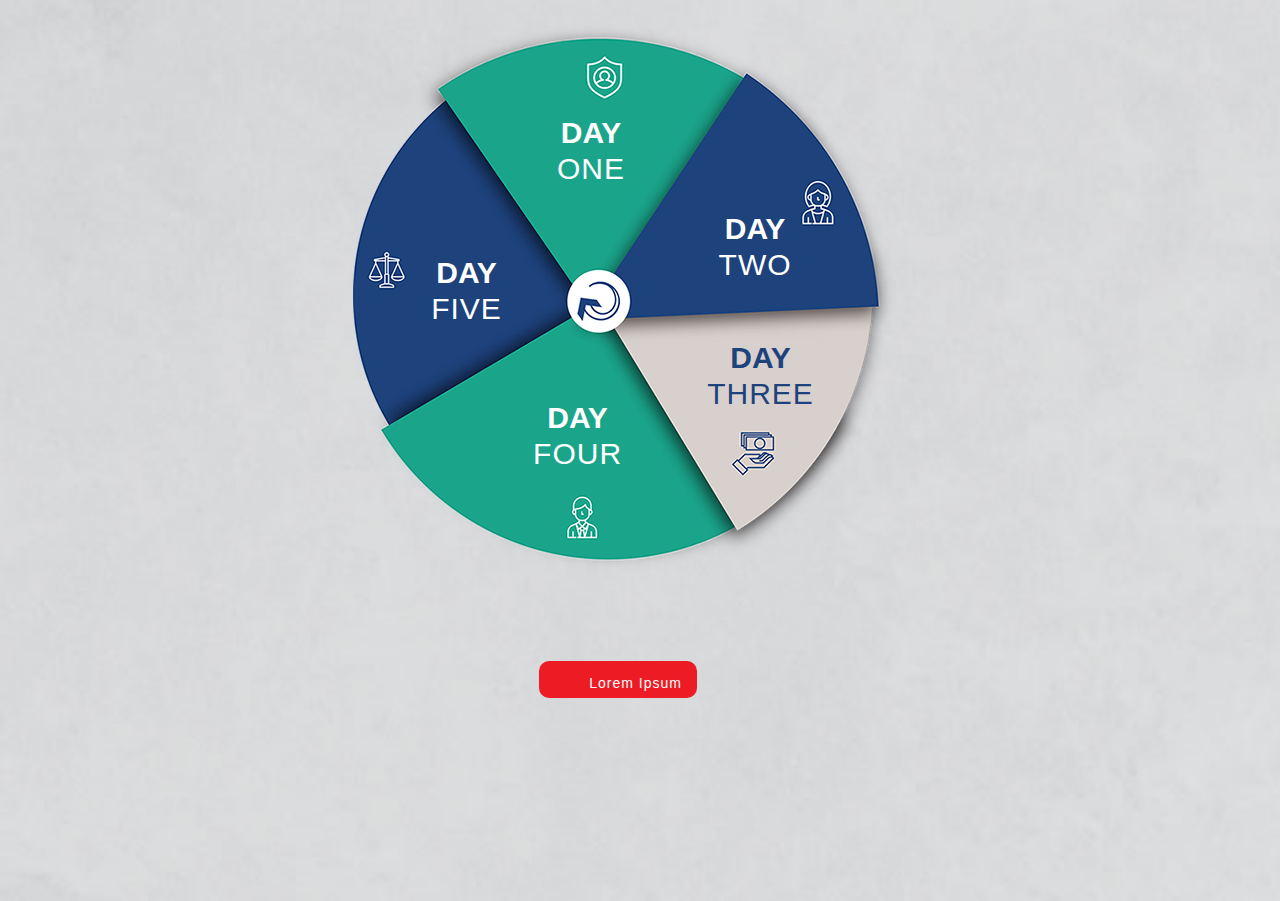
==== agsa-smaller.html @ 61fb415c "Add files via upload" ====
<!DOCTYPE html>
<html class="nojs html css_verticalspacer" lang="en-US">
 <head>

  <meta http-equiv="Content-type" content="text/html;charset=UTF-8"/>
  <meta name="generator" content="2018.1.1.386"/>
  <meta name="viewport" content="width=device-width, initial-scale=1.0"/>
  
  <script type="text/javascript">
   // Update the 'nojs'/'js' class on the html node
document.documentElement.className = document.documentElement.className.replace(/\bnojs\b/g, 'js');

// Check that all required assets are uploaded and up-to-date
if(typeof Muse == "undefined") window.Muse = {}; window.Muse.assets = {"required":["museutils.js", "museconfig.js", "jquery.musepolyfill.bgsize.js", "jquery.watch.js", "require.js", "agsa-smaller.css"], "outOfDate":[]};
</script>
  
  <title>AGSA smaller</title>
  <!-- CSS -->
  <link rel="stylesheet" type="text/css" href="css/site_global.css?crc=444006867"/>
  <link rel="stylesheet" type="text/css" href="css/agsa-smaller.css?crc=218949204" id="pagesheet"/>
   </head>
 <body class="museBGSize">

  <div class="clearfix borderbox" id="page"><!-- column -->
   <div class="clearfix colelem" id="u845"><!-- column -->
    <div class="clearfix colelem" id="pu848"><!-- group -->
     <div class="clip_frame grpelem" id="u848" data-sizePolicy="fixed" data-pintopage="page_fluidx"><!-- image -->
      <img class="block" id="u848_img" src="images/wheel548x554.png?crc=489496721" alt="" width="548" height="554"/>
     </div>
     <a class="nonblock nontext Button transition rounded-corners clearfix grpelem" id="buttonu850" href="https://motusfinancialservices.eu.crossknowledge.com/sso/session/291/Enroll/yes/" target="_blank" data-sizePolicy="fixed" data-pintopage="page_fluidx"><!-- container box --><div class="clearfix grpelem" id="u851-6" data-sizePolicy="fixed" data-pintopage="page_fixedLeft"><!-- content --><p id="u851-2">day</p><p id="u851-4">one</p></div></a>
     <a class="nonblock nontext Button transition rounded-corners clearfix grpelem" id="buttonu846" href="https://motusfinancialservices.eu.crossknowledge.com/sso/session/291/Enroll/yes/" target="_blank" data-sizePolicy="fixed" data-pintopage="page_fluidx"><!-- container box --><div class="clearfix grpelem" id="u847-6" data-sizePolicy="fixed" data-pintopage="page_fixedLeft"><!-- content --><p id="u847-2">day</p><p id="u847-4">two</p></div></a>
     <a class="nonblock nontext Button transition rounded-corners clearfix grpelem" id="buttonu856" href="https://motusfinancialservices.eu.crossknowledge.com/sso/session/291/Enroll/yes/" target="_blank" data-sizePolicy="fixed" data-pintopage="page_fluidx"><!-- container box --><div class="clearfix grpelem" id="u857-6" data-sizePolicy="fixed" data-pintopage="page_fixedLeft"><!-- content --><p id="u857-2">day</p><p id="u857-4">three</p></div></a>
     <a class="nonblock nontext Button transition rounded-corners clearfix grpelem" id="buttonu852" href="https://motusfinancialservices.eu.crossknowledge.com/sso/session/291/Enroll/yes/" target="_blank" data-sizePolicy="fixed" data-pintopage="page_fluidx"><!-- container box --><div class="clearfix grpelem" id="u853-6" data-sizePolicy="fixed" data-pintopage="page_fixedLeft"><!-- content --><p id="u853-2">day</p><p id="u853-4">five</p></div></a>
     <a class="nonblock nontext Button transition rounded-corners clearfix grpelem" id="buttonu854" href="https://motusfinancialservices.eu.crossknowledge.com/sso/session/291/Enroll/yes/" target="_blank" data-sizePolicy="fixed" data-pintopage="page_fluidx"><!-- container box --><div class="clearfix grpelem" id="u855-6" data-sizePolicy="fixed" data-pintopage="page_fixedLeft"><!-- content --><p id="u855-2">day</p><p id="u855-4">Four</p></div></a>
    </div>
    <div class="Button rounded-corners clearfix colelem" id="buttonu858" data-sizePolicy="fixed" data-pintopage="page_fluidx"><!-- container box -->
     <div class="clearfix grpelem" id="u859-4" data-sizePolicy="fixed" data-pintopage="page_fixedLeft"><!-- content -->
      <p>Lorem Ipsum</p>
     </div>
    </div>
   </div>
   <div class="verticalspacer" data-offset-top="698" data-content-above-spacer="698" data-content-below-spacer="150" data-sizePolicy="fixed" data-pintopage="page_fixedLeft"></div>
  </div>
  <!-- Other scripts -->
  <script type="text/javascript">
   // Decide whether to suppress missing file error or not based on preference setting
var suppressMissingFileError = false
</script>
  <script type="text/javascript">
   window.Muse.assets.check=function(c){if(!window.Muse.assets.checked){window.Muse.assets.checked=!0;var b={},d=function(a,b){if(window.getComputedStyle){var c=window.getComputedStyle(a,null);return c&&c.getPropertyValue(b)||c&&c[b]||""}if(document.documentElement.currentStyle)return(c=a.currentStyle)&&c[b]||a.style&&a.style[b]||"";return""},a=function(a){if(a.match(/^rgb/))return a=a.replace(/\s+/g,"").match(/([\d\,]+)/gi)[0].split(","),(parseInt(a[0])<<16)+(parseInt(a[1])<<8)+parseInt(a[2]);if(a.match(/^\#/))return parseInt(a.substr(1),
16);return 0},f=function(f){for(var g=document.getElementsByTagName("link"),j=0;j<g.length;j++)if("text/css"==g[j].type){var l=(g[j].href||"").match(/\/?css\/([\w\-]+\.css)\?crc=(\d+)/);if(!l||!l[1]||!l[2])break;b[l[1]]=l[2]}g=document.createElement("div");g.className="version";g.style.cssText="display:none; width:1px; height:1px;";document.getElementsByTagName("body")[0].appendChild(g);for(j=0;j<Muse.assets.required.length;){var l=Muse.assets.required[j],k=l.match(/([\w\-\.]+)\.(\w+)$/),i=k&&k[1]?
k[1]:null,k=k&&k[2]?k[2]:null;switch(k.toLowerCase()){case "css":i=i.replace(/\W/gi,"_").replace(/^([^a-z])/gi,"_$1");g.className+=" "+i;i=a(d(g,"color"));k=a(d(g,"backgroundColor"));i!=0||k!=0?(Muse.assets.required.splice(j,1),"undefined"!=typeof b[l]&&(i!=b[l]>>>24||k!=(b[l]&16777215))&&Muse.assets.outOfDate.push(l)):j++;g.className="version";break;case "js":j++;break;default:throw Error("Unsupported file type: "+k);}}c?c().jquery!="1.8.3"&&Muse.assets.outOfDate.push("jquery-1.8.3.min.js"):Muse.assets.required.push("jquery-1.8.3.min.js");
g.parentNode.removeChild(g);if(Muse.assets.outOfDate.length||Muse.assets.required.length)g="Some files on the server may be missing or incorrect. Clear browser cache and try again. If the problem persists please contact website author.",f&&Muse.assets.outOfDate.length&&(g+="\nOut of date: "+Muse.assets.outOfDate.join(",")),f&&Muse.assets.required.length&&(g+="\nMissing: "+Muse.assets.required.join(",")),suppressMissingFileError?(g+="\nUse SuppressMissingFileError key in AppPrefs.xml to show missing file error pop up.",console.log(g)):alert(g)};location&&location.search&&location.search.match&&location.search.match(/muse_debug/gi)?
setTimeout(function(){f(!0)},5E3):f()}};
var muse_init=function(){require.config({baseUrl:""});require(["jquery","museutils","whatinput","jquery.musepolyfill.bgsize","jquery.watch"],function(c){var $ = c;$(document).ready(function(){try{
window.Muse.assets.check($);/* body */
Muse.Utils.transformMarkupToFixBrowserProblemsPreInit();/* body */
Muse.Utils.prepHyperlinks(true);/* body */
Muse.Utils.makeButtonsVisibleAfterSettingMinWidth();/* body */
Muse.Utils.fullPage('#page');/* 100% height page */
Muse.Utils.showWidgetsWhenReady();/* body */
Muse.Utils.transformMarkupToFixBrowserProblems();/* body */
}catch(b){if(b&&"function"==typeof b.notify?b.notify():Muse.Assert.fail("Error calling selector function: "+b),false)throw b;}})})};

</script>
  <!-- RequireJS script -->
  <script src="scripts/require.js?crc=4177726516" type="text/javascript" async data-main="scripts/museconfig.js?crc=3936894949" onload="if (requirejs) requirejs.onError = function(requireType, requireModule) { if (requireType && requireType.toString && requireType.toString().indexOf && 0 <= requireType.toString().indexOf('#scripterror')) window.Muse.assets.check(); }" onerror="window.Muse.assets.check();"></script>
   </body>
</html>
---- css/site_global.css ----
html{min-height:100%;min-width:100%;-ms-text-size-adjust:none;}body,div,dl,dt,dd,ul,ol,li,nav,h1,h2,h3,h4,h5,h6,pre,code,form,fieldset,legend,input,button,textarea,p,blockquote,th,td,a{margin:0px;padding:0px;border-width:0px;border-style:solid;border-color:transparent;-webkit-transform-origin:left top;-ms-transform-origin:left top;-o-transform-origin:left top;transform-origin:left top;background-repeat:no-repeat;}button.submit-btn{-moz-box-sizing:content-box;-webkit-box-sizing:content-box;box-sizing:content-box;}.transition{-webkit-transition-property:background-image,background-position,background-color,border-color,border-radius,color,font-size,font-style,font-weight,letter-spacing,line-height,text-align,box-shadow,text-shadow,opacity;transition-property:background-image,background-position,background-color,border-color,border-radius,color,font-size,font-style,font-weight,letter-spacing,line-height,text-align,box-shadow,text-shadow,opacity;}.transition *{-webkit-transition:inherit;transition:inherit;}table{border-collapse:collapse;border-spacing:0px;}fieldset,img{border:0px;border-style:solid;-webkit-transform-origin:left top;-ms-transform-origin:left top;-o-transform-origin:left top;transform-origin:left top;}address,caption,cite,code,dfn,em,strong,th,var,optgroup{font-style:inherit;font-weight:inherit;}del,ins{text-decoration:none;}li{list-style:none;}caption,th{text-align:left;}h1,h2,h3,h4,h5,h6{font-size:100%;font-weight:inherit;}input,button,textarea,select,optgroup,option{font-family:inherit;font-size:inherit;font-style:inherit;font-weight:inherit;}.form-grp input,.form-grp textarea{-webkit-appearance:none;-webkit-border-radius:0;}body{font-family:Arial, Helvetica Neue, Helvetica, sans-serif;text-align:left;font-size:14px;line-height:17px;word-wrap:break-word;text-rendering:optimizeLegibility;-moz-font-feature-settings:'liga';-ms-font-feature-settings:'liga';-webkit-font-feature-settings:'liga';font-feature-settings:'liga';}a:link{color:#0000FF;text-decoration:underline;}a:visited{color:#800080;text-decoration:underline;}a:hover{color:#0000FF;text-decoration:underline;}a:active{color:#EE0000;text-decoration:underline;}a.nontext{color:black;text-decoration:none;font-style:normal;font-weight:normal;}.normal_text{color:#000000;direction:ltr;font-family:Arial, Helvetica Neue, Helvetica, sans-serif;font-size:14px;font-style:normal;font-weight:normal;letter-spacing:0px;line-height:17px;text-align:left;text-decoration:none;text-indent:0px;text-transform:none;vertical-align:0px;padding:0px;}.list0 li:before{position:absolute;right:100%;letter-spacing:0px;text-decoration:none;font-weight:normal;font-style:normal;}.rtl-list li:before{right:auto;left:100%;}.nls-None > li:before,.nls-None .list3 > li:before,.nls-None .list6 > li:before{margin-right:6px;content:'•';}.nls-None .list1 > li:before,.nls-None .list4 > li:before,.nls-None .list7 > li:before{margin-right:6px;content:'○';}.nls-None,.nls-None .list1,.nls-None .list2,.nls-None .list3,.nls-None .list4,.nls-None .list5,.nls-None .list6,.nls-None .list7,.nls-None .list8{padding-left:34px;}.nls-None.rtl-list,.nls-None .list1.rtl-list,.nls-None .list2.rtl-list,.nls-None .list3.rtl-list,.nls-None .list4.rtl-list,.nls-None .list5.rtl-list,.nls-None .list6.rtl-list,.nls-None .list7.rtl-list,.nls-None .list8.rtl-list{padding-left:0px;padding-right:34px;}.nls-None .list2 > li:before,.nls-None .list5 > li:before,.nls-None .list8 > li:before{margin-right:6px;content:'-';}.nls-None.rtl-list > li:before,.nls-None .list1.rtl-list > li:before,.nls-None .list2.rtl-list > li:before,.nls-None .list3.rtl-list > li:before,.nls-None .list4.rtl-list > li:before,.nls-None .list5.rtl-list > li:before,.nls-None .list6.rtl-list > li:before,.nls-None .list7.rtl-list > li:before,.nls-None .list8.rtl-list > li:before{margin-right:0px;margin-left:6px;}.TabbedPanelsTab{white-space:nowrap;}.MenuBar .MenuBarView,.MenuBar .SubMenuView{display:block;list-style:none;}.MenuBar .SubMenu{display:none;position:absolute;}.NoWrap{white-space:nowrap;word-wrap:normal;}.rootelem{margin-left:auto;margin-right:auto;}.colelem{display:inline;float:left;clear:both;}.clearfix:after{content:"\0020";visibility:hidden;display:block;height:0px;clear:both;}*:first-child+html .clearfix{zoom:1;}.clip_frame{overflow:hidden;}.popup_anchor{position:relative;width:0px;height:0px;}.allow_click_through *{pointer-events:auto;}.popup_element{z-index:100000;}.svg{display:block;vertical-align:top;}span.wrap{content:'';clear:left;display:block;}span.actAsInlineDiv{display:inline-block;}.position_content,.excludeFromNormalFlow{float:left;}.preload_images{position:absolute;overflow:hidden;left:-9999px;top:-9999px;height:1px;width:1px;}.preload{height:1px;width:1px;}.animateStates{-webkit-transition:0.3s ease-in-out;-moz-transition:0.3s ease-in-out;-o-transition:0.3s ease-in-out;transition:0.3s ease-in-out;}[data-whatinput="mouse"] *:focus,[data-whatinput="touch"] *:focus,input:focus,textarea:focus{outline:none;}textarea{resize:none;overflow:auto;}.allow_click_through,.fld-prompt{pointer-events:none;}.wrapped-input{position:absolute;top:0px;left:0px;background:transparent;border:none;}.submit-btn{z-index:50000;cursor:pointer;}.anchor_item{width:22px;height:18px;}.MenuBar .SubMenuVisible,.MenuBarVertical .SubMenuVisible,.MenuBar .SubMenu .SubMenuVisible,.popup_element.Active,span.actAsPara,.actAsDiv,a.nonblock.nontext,img.block{display:block;}.widget_invisible,.js .invi,.js .mse_pre_init{visibility:hidden;}.ose_ei{visibility:hidden;z-index:0;}.no_vert_scroll{overflow-y:hidden;}.always_vert_scroll{overflow-y:scroll;}.always_horz_scroll{overflow-x:scroll;}.fullscreen{overflow:hidden;left:0px;top:0px;position:fixed;height:100%;width:100%;-moz-box-sizing:border-box;-webkit-box-sizing:border-box;-ms-box-sizing:border-box;box-sizing:border-box;}.fullwidth{position:absolute;}.borderbox{-moz-box-sizing:border-box;-webkit-box-sizing:border-box;-ms-box-sizing:border-box;box-sizing:border-box;}.scroll_wrapper{position:absolute;overflow:auto;left:0px;right:0px;top:0px;bottom:0px;padding-top:0px;padding-bottom:0px;margin-top:0px;margin-bottom:0px;}.browser_width > *{position:absolute;left:0px;right:0px;}.grpelem,.accordion_wrapper{display:inline;float:left;}.fld-checkbox input[type=checkbox],.fld-radiobutton input[type=radio]{position:absolute;overflow:hidden;clip:rect(0px, 0px, 0px, 0px);height:1px;width:1px;margin:-1px;padding:0px;border:0px;}.fld-checkbox input[type=checkbox] + label,.fld-radiobutton input[type=radio] + label{display:inline-block;background-repeat:no-repeat;cursor:pointer;float:left;width:100%;height:100%;}.pointer_cursor,.fld-recaptcha-mode,.fld-recaptcha-refresh,.fld-recaptcha-help{cursor:pointer;}p,h1,h2,h3,h4,h5,h6,ol,ul,span.actAsPara{max-height:1000000px;}.superscript{vertical-align:super;font-size:66%;line-height:0px;}.subscript{vertical-align:sub;font-size:66%;line-height:0px;}.horizontalSlideShow{-ms-touch-action:pan-y;touch-action:pan-y;}.verticalSlideShow{-ms-touch-action:pan-x;touch-action:pan-x;}.colelem100,.verticalspacer{clear:both;}.list0 li,.MenuBar .MenuItemContainer,.SlideShowContentPanel .fullscreen img,.css_verticalspacer .verticalspacer{position:relative;}.popup_element.Inactive,.js .disn,.js .an_invi,.hidden,.breakpoint{display:none;}#muse_css_mq{position:absolute;display:none;background-color:#FFFFFE;}.fluid_height_spacer{width:0.01px;}.muse_check_css{display:none;position:fixed;}@media screen and (-webkit-min-device-pixel-ratio:0){body{text-rendering:auto;}}
---- css/agsa-smaller.css ----
.version.agsa_smaller{color:#00000D;background-color:#0CE654;}#muse_css_mq{background-color:#FFFFFF;}#page{z-index:1;min-height:677.6557867279092px;background-image:none;border-width:0px;border-color:#000000;background-color:transparent;padding-top:20px;padding-bottom:151.34421327209077px;width:100%;max-width:990px;margin-left:auto;margin-right:auto;}#u845{z-index:2;width:580px;border-width:0px;border-color:transparent;background-color:transparent;padding-bottom:0px;position:relative;margin-left:20.71%;}#pu848{z-index:8;width:100%;}#u848{z-index:8;width:577px;background-color:transparent;position:relative;margin-right:-10000px;left:0.52%;}#u848_img{padding-right:29px;padding-bottom:26px;}#buttonu850{z-index:10;width:157px;height:155px;-webkit-transition-duration:0.9s;-webkit-transition-delay:0s;-webkit-transition-timing-function:ease-in-out;transition-duration:0.9s;transition-delay:0s;transition-timing-function:ease-in-out;background-image:url("../images/blank.gif?crc=4208392903");border-width:0px;border-color:#787878;background-color:transparent;border-radius:63px;padding-bottom:44px;position:relative;margin-right:-10000px;margin-top:12px;left:28.11%;}#buttonu850:hover{-webkit-opacity:0.9999;-webkit-transition-duration:0.4s;-webkit-transition-delay:0s;-webkit-transition-timing-function:ease-in-out;transition-duration:0.4s;transition-delay:0s;transition-timing-function:ease-in-out;width:157px;height:155px;min-height:0px;margin:12px -10000px 0px 0%;}#buttonu850.ButtonSelected{width:157px;height:155px;min-height:0px;margin:12px -10000px 0px 0%;}#u851-6{z-index:11;width:150px;min-height:56px;border-width:0px;border-color:#787878;background-color:transparent;color:#FFFFFF;text-transform:uppercase;line-height:36px;font-size:30px;text-align:center;position:relative;margin-right:-10000px;margin-top:83px;left:3px;}#buttonu850:hover #u851-6{padding-top:0px;padding-bottom:0px;min-height:56px;width:150px;margin:83px -10000px 0px 0px;}#buttonu850.ButtonSelected #u851-6{padding-top:0px;padding-bottom:0px;min-height:56px;width:150px;margin:83px -10000px 0px 0px;}#buttonu850:hover #u851-6 p{color:#1D427C;visibility:inherit;font-size:32px;}#buttonu846{z-index:17;width:188px;height:130px;-webkit-transition-duration:0.9s;-webkit-transition-delay:0s;-webkit-transition-timing-function:ease-in-out;transition-duration:0.9s;transition-delay:0s;transition-timing-function:ease-in-out;background-image:url("../images/blank.gif?crc=4208392903");border-width:0px;border-color:#787878;background-color:transparent;border-radius:63px;padding-bottom:26px;position:relative;margin-right:-10000px;margin-top:133px;left:55.01%;}#buttonu846:hover{-webkit-opacity:0.9999;-webkit-transition-duration:0.4s;-webkit-transition-delay:0s;-webkit-transition-timing-function:ease-in-out;transition-duration:0.4s;transition-delay:0s;transition-timing-function:ease-in-out;width:188px;height:130px;min-height:0px;margin:133px -10000px 0px 0%;}#buttonu846.ButtonSelected{width:188px;height:130px;min-height:0px;margin:133px -10000px 0px 0%;}#u847-6{z-index:18;width:150px;min-height:56px;border-width:0px;border-color:#787878;background-color:transparent;color:#FFFFFF;text-transform:uppercase;line-height:36px;font-size:30px;text-align:center;position:relative;margin-right:-10000px;margin-top:58px;left:11px;}#buttonu846:hover #u847-6{padding-top:0px;padding-bottom:0px;min-height:56px;width:150px;margin:58px -10000px 0px 0px;}#buttonu846.ButtonSelected #u847-6{padding-top:0px;padding-bottom:0px;min-height:56px;width:150px;margin:58px -10000px 0px 0px;}#buttonu846:hover #u847-6 p{color:#1AA58B;visibility:inherit;font-size:32px;}#buttonu856{z-index:24;width:165px;height:109px;-webkit-transition-duration:0.9s;-webkit-transition-delay:0s;-webkit-transition-timing-function:ease-in-out;transition-duration:0.9s;transition-delay:0s;transition-timing-function:ease-in-out;background-image:url("../images/blank.gif?crc=4208392903");border-width:0px;border-color:#787878;background-color:transparent;border-radius:63px;padding-bottom:45px;position:relative;margin-right:-10000px;margin-top:297px;left:56.21%;}#buttonu856:hover{-webkit-opacity:0.9999;-webkit-transition-duration:0.4s;-webkit-transition-delay:0s;-webkit-transition-timing-function:ease-in-out;transition-duration:0.4s;transition-delay:0s;transition-timing-function:ease-in-out;width:165px;height:109px;min-height:0px;margin:297px -10000px 0px 0%;}#buttonu856.ButtonSelected{width:165px;height:109px;min-height:0px;margin:297px -10000px 0px 0%;}#u857-6{z-index:25;width:133px;min-height:86px;border-width:0px;border-color:#787878;background-color:transparent;color:#1D427C;text-transform:uppercase;line-height:36px;font-size:30px;text-align:center;position:relative;margin-right:-10000px;margin-top:23px;left:18px;}#buttonu856:hover #u857-6{padding-top:0px;padding-bottom:0px;min-height:86px;width:133px;margin:23px -10000px 0px 0px;}#buttonu856.ButtonSelected #u857-6{padding-top:0px;padding-bottom:0px;min-height:86px;width:133px;margin:23px -10000px 0px 0px;}#buttonu856:hover #u857-6 p{color:#1AA58B;visibility:inherit;font-size:32px;}#buttonu856.ButtonSelected #u857-6 p{color:#1D427C;visibility:inherit;font-size:30px;}#buttonu852{z-index:31;width:193px;height:104px;-webkit-transition-duration:0.9s;-webkit-transition-delay:0s;-webkit-transition-timing-function:ease-in-out;transition-duration:0.9s;transition-delay:0s;transition-timing-function:ease-in-out;background-image:url("../images/blank.gif?crc=4208392903");border-width:0px;border-color:#787878;background-color:transparent;border-radius:63px;padding-bottom:23px;position:relative;margin-right:-10000px;margin-top:211px;}#buttonu852:hover{-webkit-opacity:0.9999;-webkit-transition-duration:0.4s;-webkit-transition-delay:0s;-webkit-transition-timing-function:ease-in-out;transition-duration:0.4s;transition-delay:0s;transition-timing-function:ease-in-out;width:193px;height:104px;min-height:0px;margin:211px -10000px 0px 0%;}#buttonu852.ButtonSelected{width:193px;height:104px;min-height:0px;margin:211px -10000px 0px 0%;}#u853-6{z-index:32;width:117px;min-height:80px;border-width:0px;border-color:#787878;background-color:transparent;color:#FFFFFF;text-transform:uppercase;line-height:36px;font-size:30px;text-align:center;position:relative;margin-right:-10000px;margin-top:24px;left:58px;}#buttonu852:hover #u853-6{padding-top:0px;padding-bottom:0px;min-height:80px;width:117px;margin:24px -10000px 0px 0px;}#buttonu852.ButtonSelected #u853-6{padding-top:0px;padding-bottom:0px;min-height:80px;width:117px;margin:24px -10000px 0px 0px;}#buttonu852:hover #u853-6 p{color:#1AA58B;visibility:inherit;font-size:32px;}#buttonu854{z-index:38;width:168px;height:129px;-webkit-transition-duration:0.9s;-webkit-transition-delay:0s;-webkit-transition-timing-function:ease-in-out;transition-duration:0.9s;transition-delay:0s;transition-timing-function:ease-in-out;background-image:url("../images/blank.gif?crc=4208392903");border-width:0px;border-color:#787878;background-color:transparent;border-radius:63px;padding-bottom:47px;position:relative;margin-right:-10000px;margin-top:340px;left:23.63%;}#buttonu854:hover{-webkit-opacity:0.9999;-webkit-transition-duration:0.4s;-webkit-transition-delay:0s;-webkit-transition-timing-function:ease-in-out;transition-duration:0.4s;transition-delay:0s;transition-timing-function:ease-in-out;width:168px;height:129px;min-height:0px;margin:340px -10000px 0px 0%;}#buttonu854.ButtonSelected{width:168px;height:129px;min-height:0px;margin:340px -10000px 0px 0%;}#u855-6{z-index:39;width:125px;min-height:89px;border-width:0px;border-color:#787878;background-color:transparent;color:#FFFFFF;text-transform:uppercase;line-height:36px;font-size:30px;text-align:center;position:relative;margin-right:-10000px;margin-top:40px;left:28px;}#buttonu854:hover #u855-6{padding-top:0px;padding-bottom:0px;min-height:89px;width:125px;margin:40px -10000px 0px 0px;}#buttonu854.ButtonSelected #u855-6{padding-top:0px;padding-bottom:0px;min-height:89px;width:125px;margin:40px -10000px 0px 0px;}#buttonu854:hover #u855-6 p{color:#1D427C;visibility:inherit;font-size:32px;}#buttonu850.ButtonSelected #u851-6 p,#buttonu846.ButtonSelected #u847-6 p,#buttonu852.ButtonSelected #u853-6 p,#buttonu854.ButtonSelected #u855-6 p{color:#FFFFFF;visibility:inherit;font-size:30px;}#u851-2,#u847-2,#u857-2,#u853-2,#u855-2{font-weight:bold;}#u851-4,#u847-4,#u857-4,#u853-4,#u855-4{letter-spacing:1px;font-family:Arial, Helvetica Neue, Helvetica, sans-serif;}#buttonu858{z-index:3;width:158px;height:37px;border-color:#787878;background-color:#ED1C24;border-radius:10px;margin-top:61px;position:relative;margin-left:32.59%;}#buttonu858:hover{background-color:#141414;width:158px;height:37px;min-height:0px;margin:61px 0px 0px 32.58620689655172%;}#buttonu858.ButtonSelected{background-color:#ED1C24;width:158px;height:37px;min-height:0px;margin:61px 0px 0px 32.58620689655172%;}#u859-4{z-index:4;width:123px;min-height:23px;background-color:transparent;color:#FFFFFF;font-size:14px;text-align:center;letter-spacing:1px;font-family:Helvetica, Helvetica Neue, Arial, sans-serif;position:relative;margin-right:-10000px;margin-top:14px;left:35px;}#buttonu858:hover #u859-4{padding-top:0px;padding-bottom:0px;min-height:23px;width:123px;margin:14px -10000px 0px 0px;}#buttonu858.ButtonSelected #u859-4{padding-top:0px;padding-bottom:0px;min-height:23px;width:123px;margin:14px -10000px 0px 0px;}#buttonu858:hover #u859-4 p{color:#FFFFFF;visibility:inherit;}#buttonu858.ButtonSelected #u859-4 p{color:#FFFFFF;visibility:inherit;}.css_verticalspacer .verticalspacer{height:calc(100vh - 848px);}.html{background:#DBDCDD url("../images/muse%20bg.jpg?crc=4123934938") no-repeat left top scroll;background-size:cover;}body{position:relative;min-width:320px;}
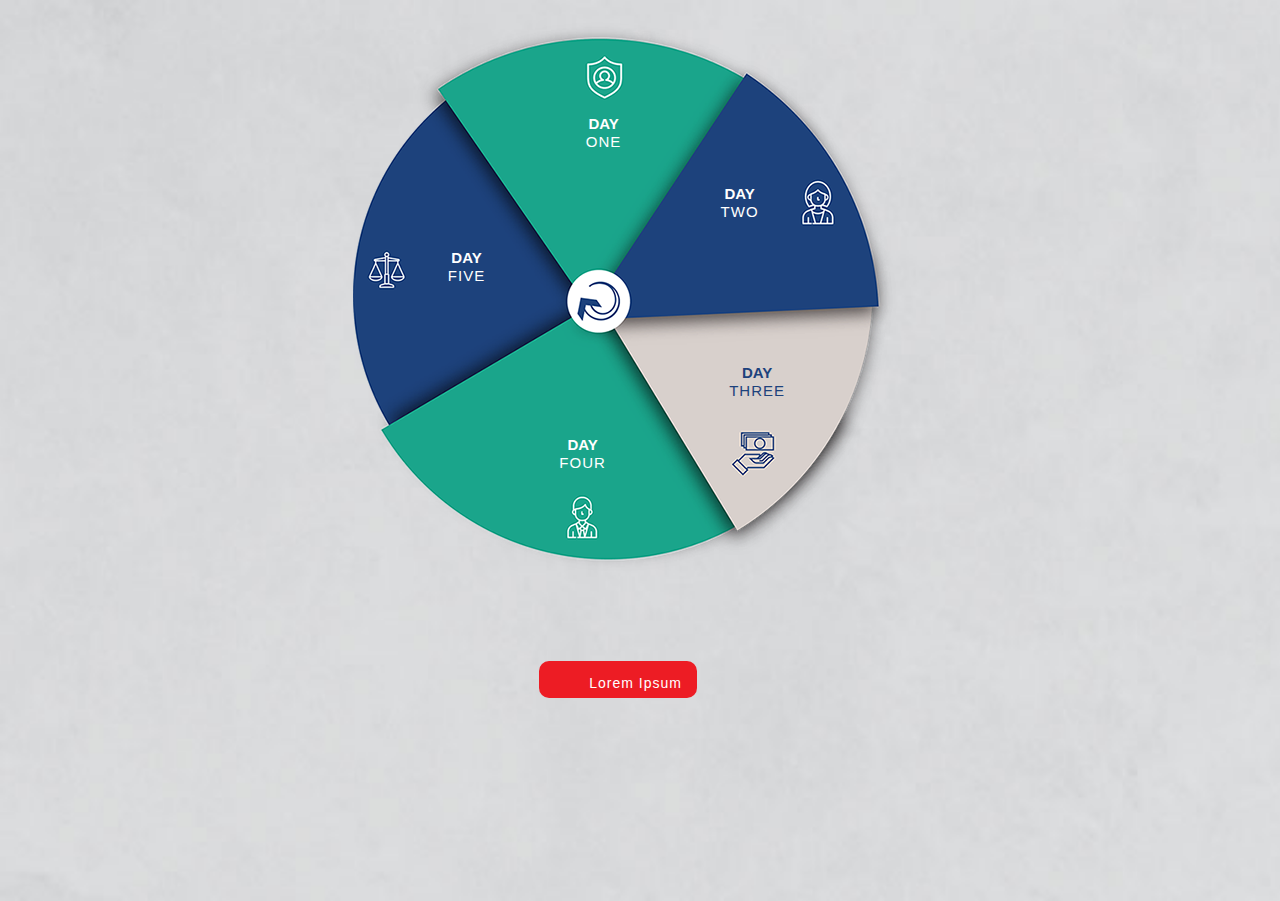
==== commit 4bfa9269: "Add files via upload" ====
--- a/agsa-smaller.html
+++ b/agsa-smaller.html
@@ -17,7 +17,7 @@
   <title>AGSA smaller</title>
   <!-- CSS -->
   <link rel="stylesheet" type="text/css" href="css/site_global.css?crc=444006867"/>
-  <link rel="stylesheet" type="text/css" href="css/agsa-smaller.css?crc=218949204" id="pagesheet"/>
+  <link rel="stylesheet" type="text/css" href="css/agsa-smaller.css?crc=373900630" id="pagesheet"/>
    </head>
  <body class="museBGSize">
 
--- a/css/agsa-smaller.css
+++ b/css/agsa-smaller.css
@@ -1 +1 @@
-.version.agsa_smaller{color:#00000D;background-color:#0CE654;}#muse_css_mq{background-color:#FFFFFF;}#page{z-index:1;min-height:677.6557867279092px;background-image:none;border-width:0px;border-color:#000000;background-color:transparent;padding-top:20px;padding-bottom:151.34421327209077px;width:100%;max-width:990px;margin-left:auto;margin-right:auto;}#u845{z-index:2;width:580px;border-width:0px;border-color:transparent;background-color:transparent;padding-bottom:0px;position:relative;margin-left:20.71%;}#pu848{z-index:8;width:100%;}#u848{z-index:8;width:577px;background-color:transparent;position:relative;margin-right:-10000px;left:0.52%;}#u848_img{padding-right:29px;padding-bottom:26px;}#buttonu850{z-index:10;width:157px;height:155px;-webkit-transition-duration:0.9s;-webkit-transition-delay:0s;-webkit-transition-timing-function:ease-in-out;transition-duration:0.9s;transition-delay:0s;transition-timing-function:ease-in-out;background-image:url("../images/blank.gif?crc=4208392903");border-width:0px;border-color:#787878;background-color:transparent;border-radius:63px;padding-bottom:44px;position:relative;margin-right:-10000px;margin-top:12px;left:28.11%;}#buttonu850:hover{-webkit-opacity:0.9999;-webkit-transition-duration:0.4s;-webkit-transition-delay:0s;-webkit-transition-timing-function:ease-in-out;transition-duration:0.4s;transition-delay:0s;transition-timing-function:ease-in-out;width:157px;height:155px;min-height:0px;margin:12px -10000px 0px 0%;}#buttonu850.ButtonSelected{width:157px;height:155px;min-height:0px;margin:12px -10000px 0px 0%;}#u851-6{z-index:11;width:150px;min-height:56px;border-width:0px;border-color:#787878;background-color:transparent;color:#FFFFFF;text-transform:uppercase;line-height:36px;font-size:30px;text-align:center;position:relative;margin-right:-10000px;margin-top:83px;left:3px;}#buttonu850:hover #u851-6{padding-top:0px;padding-bottom:0px;min-height:56px;width:150px;margin:83px -10000px 0px 0px;}#buttonu850.ButtonSelected #u851-6{padding-top:0px;padding-bottom:0px;min-height:56px;width:150px;margin:83px -10000px 0px 0px;}#buttonu850:hover #u851-6 p{color:#1D427C;visibility:inherit;font-size:32px;}#buttonu846{z-index:17;width:188px;height:130px;-webkit-transition-duration:0.9s;-webkit-transition-delay:0s;-webkit-transition-timing-function:ease-in-out;transition-duration:0.9s;transition-delay:0s;transition-timing-function:ease-in-out;background-image:url("../images/blank.gif?crc=4208392903");border-width:0px;border-color:#787878;background-color:transparent;border-radius:63px;padding-bottom:26px;position:relative;margin-right:-10000px;margin-top:133px;left:55.01%;}#buttonu846:hover{-webkit-opacity:0.9999;-webkit-transition-duration:0.4s;-webkit-transition-delay:0s;-webkit-transition-timing-function:ease-in-out;transition-duration:0.4s;transition-delay:0s;transition-timing-function:ease-in-out;width:188px;height:130px;min-height:0px;margin:133px -10000px 0px 0%;}#buttonu846.ButtonSelected{width:188px;height:130px;min-height:0px;margin:133px -10000px 0px 0%;}#u847-6{z-index:18;width:150px;min-height:56px;border-width:0px;border-color:#787878;background-color:transparent;color:#FFFFFF;text-transform:uppercase;line-height:36px;font-size:30px;text-align:center;position:relative;margin-right:-10000px;margin-top:58px;left:11px;}#buttonu846:hover #u847-6{padding-top:0px;padding-bottom:0px;min-height:56px;width:150px;margin:58px -10000px 0px 0px;}#buttonu846.ButtonSelected #u847-6{padding-top:0px;padding-bottom:0px;min-height:56px;width:150px;margin:58px -10000px 0px 0px;}#buttonu846:hover #u847-6 p{color:#1AA58B;visibility:inherit;font-size:32px;}#buttonu856{z-index:24;width:165px;height:109px;-webkit-transition-duration:0.9s;-webkit-transition-delay:0s;-webkit-transition-timing-function:ease-in-out;transition-duration:0.9s;transition-delay:0s;transition-timing-function:ease-in-out;background-image:url("../images/blank.gif?crc=4208392903");border-width:0px;border-color:#787878;background-color:transparent;border-radius:63px;padding-bottom:45px;position:relative;margin-right:-10000px;margin-top:297px;left:56.21%;}#buttonu856:hover{-webkit-opacity:0.9999;-webkit-transition-duration:0.4s;-webkit-transition-delay:0s;-webkit-transition-timing-function:ease-in-out;transition-duration:0.4s;transition-delay:0s;transition-timing-function:ease-in-out;width:165px;height:109px;min-height:0px;margin:297px -10000px 0px 0%;}#buttonu856.ButtonSelected{width:165px;height:109px;min-height:0px;margin:297px -10000px 0px 0%;}#u857-6{z-index:25;width:133px;min-height:86px;border-width:0px;border-color:#787878;background-color:transparent;color:#1D427C;text-transform:uppercase;line-height:36px;font-size:30px;text-align:center;position:relative;margin-right:-10000px;margin-top:23px;left:18px;}#buttonu856:hover #u857-6{padding-top:0px;padding-bottom:0px;min-height:86px;width:133px;margin:23px -10000px 0px 0px;}#buttonu856.ButtonSelected #u857-6{padding-top:0px;padding-bottom:0px;min-height:86px;width:133px;margin:23px -10000px 0px 0px;}#buttonu856:hover #u857-6 p{color:#1AA58B;visibility:inherit;font-size:32px;}#buttonu856.ButtonSelected #u857-6 p{color:#1D427C;visibility:inherit;font-size:30px;}#buttonu852{z-index:31;width:193px;height:104px;-webkit-transition-duration:0.9s;-webkit-transition-delay:0s;-webkit-transition-timing-function:ease-in-out;transition-duration:0.9s;transition-delay:0s;transition-timing-function:ease-in-out;background-image:url("../images/blank.gif?crc=4208392903");border-width:0px;border-color:#787878;background-color:transparent;border-radius:63px;padding-bottom:23px;position:relative;margin-right:-10000px;margin-top:211px;}#buttonu852:hover{-webkit-opacity:0.9999;-webkit-transition-duration:0.4s;-webkit-transition-delay:0s;-webkit-transition-timing-function:ease-in-out;transition-duration:0.4s;transition-delay:0s;transition-timing-function:ease-in-out;width:193px;height:104px;min-height:0px;margin:211px -10000px 0px 0%;}#buttonu852.ButtonSelected{width:193px;height:104px;min-height:0px;margin:211px -10000px 0px 0%;}#u853-6{z-index:32;width:117px;min-height:80px;border-width:0px;border-color:#787878;background-color:transparent;color:#FFFFFF;text-transform:uppercase;line-height:36px;font-size:30px;text-align:center;position:relative;margin-right:-10000px;margin-top:24px;left:58px;}#buttonu852:hover #u853-6{padding-top:0px;padding-bottom:0px;min-height:80px;width:117px;margin:24px -10000px 0px 0px;}#buttonu852.ButtonSelected #u853-6{padding-top:0px;padding-bottom:0px;min-height:80px;width:117px;margin:24px -10000px 0px 0px;}#buttonu852:hover #u853-6 p{color:#1AA58B;visibility:inherit;font-size:32px;}#buttonu854{z-index:38;width:168px;height:129px;-webkit-transition-duration:0.9s;-webkit-transition-delay:0s;-webkit-transition-timing-function:ease-in-out;transition-duration:0.9s;transition-delay:0s;transition-timing-function:ease-in-out;background-image:url("../images/blank.gif?crc=4208392903");border-width:0px;border-color:#787878;background-color:transparent;border-radius:63px;padding-bottom:47px;position:relative;margin-right:-10000px;margin-top:340px;left:23.63%;}#buttonu854:hover{-webkit-opacity:0.9999;-webkit-transition-duration:0.4s;-webkit-transition-delay:0s;-webkit-transition-timing-function:ease-in-out;transition-duration:0.4s;transition-delay:0s;transition-timing-function:ease-in-out;width:168px;height:129px;min-height:0px;margin:340px -10000px 0px 0%;}#buttonu854.ButtonSelected{width:168px;height:129px;min-height:0px;margin:340px -10000px 0px 0%;}#u855-6{z-index:39;width:125px;min-height:89px;border-width:0px;border-color:#787878;background-color:transparent;color:#FFFFFF;text-transform:uppercase;line-height:36px;font-size:30px;text-align:center;position:relative;margin-right:-10000px;margin-top:40px;left:28px;}#buttonu854:hover #u855-6{padding-top:0px;padding-bottom:0px;min-height:89px;width:125px;margin:40px -10000px 0px 0px;}#buttonu854.ButtonSelected #u855-6{padding-top:0px;padding-bottom:0px;min-height:89px;width:125px;margin:40px -10000px 0px 0px;}#buttonu854:hover #u855-6 p{color:#1D427C;visibility:inherit;font-size:32px;}#buttonu850.ButtonSelected #u851-6 p,#buttonu846.ButtonSelected #u847-6 p,#buttonu852.ButtonSelected #u853-6 p,#buttonu854.ButtonSelected #u855-6 p{color:#FFFFFF;visibility:inherit;font-size:30px;}#u851-2,#u847-2,#u857-2,#u853-2,#u855-2{font-weight:bold;}#u851-4,#u847-4,#u857-4,#u853-4,#u855-4{letter-spacing:1px;font-family:Arial, Helvetica Neue, Helvetica, sans-serif;}#buttonu858{z-index:3;width:158px;height:37px;border-color:#787878;background-color:#ED1C24;border-radius:10px;margin-top:61px;position:relative;margin-left:32.59%;}#buttonu858:hover{background-color:#141414;width:158px;height:37px;min-height:0px;margin:61px 0px 0px 32.58620689655172%;}#buttonu858.ButtonSelected{background-color:#ED1C24;width:158px;height:37px;min-height:0px;margin:61px 0px 0px 32.58620689655172%;}#u859-4{z-index:4;width:123px;min-height:23px;background-color:transparent;color:#FFFFFF;font-size:14px;text-align:center;letter-spacing:1px;font-family:Helvetica, Helvetica Neue, Arial, sans-serif;position:relative;margin-right:-10000px;margin-top:14px;left:35px;}#buttonu858:hover #u859-4{padding-top:0px;padding-bottom:0px;min-height:23px;width:123px;margin:14px -10000px 0px 0px;}#buttonu858.ButtonSelected #u859-4{padding-top:0px;padding-bottom:0px;min-height:23px;width:123px;margin:14px -10000px 0px 0px;}#buttonu858:hover #u859-4 p{color:#FFFFFF;visibility:inherit;}#buttonu858.ButtonSelected #u859-4 p{color:#FFFFFF;visibility:inherit;}.css_verticalspacer .verticalspacer{height:calc(100vh - 848px);}.html{background:#DBDCDD url("../images/muse%20bg.jpg?crc=4123934938") no-repeat left top scroll;background-size:cover;}body{position:relative;min-width:320px;}+.version.agsa_smaller{color:#000016;background-color:#494556;}#muse_css_mq{background-color:#FFFFFF;}#page{z-index:1;min-height:677.6557867279092px;background-image:none;border-width:0px;border-color:#000000;background-color:transparent;padding-top:20px;padding-bottom:151.34421327209077px;width:100%;max-width:990px;margin-left:auto;margin-right:auto;}#u845{z-index:2;width:580px;border-width:0px;border-color:transparent;background-color:transparent;padding-bottom:0px;position:relative;margin-left:20.71%;}#pu848{z-index:8;width:100%;}#u848{z-index:8;width:577px;background-color:transparent;position:relative;margin-right:-10000px;left:0.52%;}#u848_img{padding-right:29px;padding-bottom:26px;}#buttonu850{z-index:10;width:157px;height:139px;-webkit-transition-duration:0.9s;-webkit-transition-delay:0s;-webkit-transition-timing-function:ease-in-out;transition-duration:0.9s;transition-delay:0s;transition-timing-function:ease-in-out;background-image:url("../images/blank.gif?crc=4208392903");border-width:0px;border-color:#787878;background-color:transparent;border-radius:63px;padding-bottom:60px;position:relative;margin-right:-10000px;margin-top:12px;left:28.11%;}#buttonu850:hover{-webkit-opacity:0.9999;-webkit-transition-duration:0.4s;-webkit-transition-delay:0s;-webkit-transition-timing-function:ease-in-out;transition-duration:0.4s;transition-delay:0s;transition-timing-function:ease-in-out;width:157px;height:139px;min-height:0px;margin:12px -10000px 0px 0%;}#buttonu850.ButtonSelected{width:157px;height:139px;min-height:0px;margin:12px -10000px 0px 0%;}#u851-6{z-index:11;width:125px;min-height:56px;border-width:0px;border-color:#787878;background-color:transparent;color:#FFFFFF;text-transform:uppercase;line-height:18px;font-size:15px;text-align:center;position:relative;margin-right:-10000px;margin-top:83px;left:28px;}#buttonu850:hover #u851-6{padding-top:0px;padding-bottom:0px;min-height:56px;width:125px;margin:83px -10000px 0px 0px;}#buttonu850.ButtonSelected #u851-6{padding-top:0px;padding-bottom:0px;min-height:56px;width:125px;margin:83px -10000px 0px 0px;}#buttonu850:hover #u851-6 p{color:#1D427C;visibility:inherit;font-size:17px;}#buttonu846{z-index:17;width:188px;height:88px;-webkit-transition-duration:0.9s;-webkit-transition-delay:0s;-webkit-transition-timing-function:ease-in-out;transition-duration:0.9s;transition-delay:0s;transition-timing-function:ease-in-out;background-image:url("../images/blank.gif?crc=4208392903");border-width:0px;border-color:#787878;background-color:transparent;border-radius:63px;padding-bottom:68px;position:relative;margin-right:-10000px;margin-top:133px;left:55.01%;}#buttonu846:hover{-webkit-opacity:0.9999;-webkit-transition-duration:0.4s;-webkit-transition-delay:0s;-webkit-transition-timing-function:ease-in-out;transition-duration:0.4s;transition-delay:0s;transition-timing-function:ease-in-out;width:188px;height:88px;min-height:0px;margin:133px -10000px 0px 0%;}#buttonu846.ButtonSelected{width:188px;height:88px;min-height:0px;margin:133px -10000px 0px 0%;}#u847-6{z-index:18;width:101px;min-height:56px;border-width:0px;border-color:#787878;background-color:transparent;color:#FFFFFF;text-transform:uppercase;line-height:18px;font-size:15px;text-align:center;position:relative;margin-right:-10000px;margin-top:32px;left:20px;}#buttonu846:hover #u847-6{padding-top:0px;padding-bottom:0px;min-height:56px;width:101px;margin:32px -10000px 0px 0px;}#buttonu846.ButtonSelected #u847-6{padding-top:0px;padding-bottom:0px;min-height:56px;width:101px;margin:32px -10000px 0px 0px;}#buttonu846:hover #u847-6 p{color:#1AA58B;visibility:inherit;font-size:17px;}#buttonu856{z-index:24;width:165px;height:95px;-webkit-transition-duration:0.9s;-webkit-transition-delay:0s;-webkit-transition-timing-function:ease-in-out;transition-duration:0.9s;transition-delay:0s;transition-timing-function:ease-in-out;background-image:url("../images/blank.gif?crc=4208392903");border-width:0px;border-color:#787878;background-color:transparent;border-radius:63px;padding-bottom:59px;position:relative;margin-right:-10000px;margin-top:298px;left:55.01%;}#buttonu856:hover{-webkit-opacity:0.9999;-webkit-transition-duration:0.4s;-webkit-transition-delay:0s;-webkit-transition-timing-function:ease-in-out;transition-duration:0.4s;transition-delay:0s;transition-timing-function:ease-in-out;width:165px;height:95px;min-height:0px;margin:298px -10000px 0px 0%;}#buttonu856.ButtonSelected{width:165px;height:95px;min-height:0px;margin:298px -10000px 0px 0%;}#u857-6{z-index:25;width:94px;min-height:49px;border-width:0px;border-color:#787878;background-color:transparent;color:#1D427C;text-transform:uppercase;line-height:18px;font-size:15px;text-align:center;position:relative;margin-right:-10000px;margin-top:46px;left:41px;}#buttonu856:hover #u857-6{padding-top:0px;padding-bottom:0px;min-height:49px;width:94px;margin:46px -10000px 0px 0px;}#buttonu856.ButtonSelected #u857-6{padding-top:0px;padding-bottom:0px;min-height:49px;width:94px;margin:46px -10000px 0px 0px;}#buttonu856:hover #u857-6 p{color:#1AA58B;visibility:inherit;font-size:17px;}#buttonu856.ButtonSelected #u857-6 p{color:#1D427C;visibility:inherit;font-size:15px;}#buttonu852{z-index:31;width:193px;height:104px;-webkit-transition-duration:0.9s;-webkit-transition-delay:0s;-webkit-transition-timing-function:ease-in-out;transition-duration:0.9s;transition-delay:0s;transition-timing-function:ease-in-out;background-image:url("../images/blank.gif?crc=4208392903");border-width:0px;border-color:#787878;background-color:transparent;border-radius:63px;padding-bottom:23px;position:relative;margin-right:-10000px;margin-top:205px;}#buttonu852:hover{-webkit-opacity:0.9999;-webkit-transition-duration:0.4s;-webkit-transition-delay:0s;-webkit-transition-timing-function:ease-in-out;transition-duration:0.4s;transition-delay:0s;transition-timing-function:ease-in-out;width:193px;height:104px;min-height:0px;margin:205px -10000px 0px 0%;}#buttonu852.ButtonSelected{width:193px;height:104px;min-height:0px;margin:205px -10000px 0px 0%;}#u853-6{z-index:32;width:117px;min-height:80px;border-width:0px;border-color:#787878;background-color:transparent;color:#FFFFFF;text-transform:uppercase;line-height:18px;font-size:15px;text-align:center;position:relative;margin-right:-10000px;margin-top:24px;left:58px;}#buttonu852:hover #u853-6{padding-top:0px;padding-bottom:0px;min-height:80px;width:117px;margin:24px -10000px 0px 0px;}#buttonu852.ButtonSelected #u853-6{padding-top:0px;padding-bottom:0px;min-height:80px;width:117px;margin:24px -10000px 0px 0px;}#buttonu852:hover #u853-6 p{color:#1AA58B;visibility:inherit;font-size:17px;}#buttonu854{z-index:38;width:168px;height:165px;-webkit-transition-duration:0.9s;-webkit-transition-delay:0s;-webkit-transition-timing-function:ease-in-out;transition-duration:0.9s;transition-delay:0s;transition-timing-function:ease-in-out;background-image:url("../images/blank.gif?crc=4208392903");border-width:0px;border-color:#787878;background-color:transparent;border-radius:63px;padding-bottom:11px;position:relative;margin-right:-10000px;margin-top:340px;left:23.63%;}#buttonu854:hover{-webkit-opacity:0.9999;-webkit-transition-duration:0.4s;-webkit-transition-delay:0s;-webkit-transition-timing-function:ease-in-out;transition-duration:0.4s;transition-delay:0s;transition-timing-function:ease-in-out;width:168px;height:165px;min-height:0px;margin:340px -10000px 0px 0%;}#buttonu854.ButtonSelected{width:168px;height:165px;min-height:0px;margin:340px -10000px 0px 0%;}#u855-6{z-index:39;width:125px;min-height:89px;border-width:0px;border-color:#787878;background-color:transparent;color:#FFFFFF;text-transform:uppercase;line-height:18px;font-size:15px;text-align:center;position:relative;margin-right:-10000px;margin-top:76px;left:33px;}#buttonu854:hover #u855-6{padding-top:0px;padding-bottom:0px;min-height:89px;width:125px;margin:76px -10000px 0px 0px;}#buttonu854.ButtonSelected #u855-6{padding-top:0px;padding-bottom:0px;min-height:89px;width:125px;margin:76px -10000px 0px 0px;}#buttonu854:hover #u855-6 p{color:#1D427C;visibility:inherit;font-size:17px;}#buttonu850.ButtonSelected #u851-6 p,#buttonu846.ButtonSelected #u847-6 p,#buttonu852.ButtonSelected #u853-6 p,#buttonu854.ButtonSelected #u855-6 p{color:#FFFFFF;visibility:inherit;font-size:15px;}#u851-2,#u847-2,#u857-2,#u853-2,#u855-2{font-weight:bold;}#u851-4,#u847-4,#u857-4,#u853-4,#u855-4{letter-spacing:1px;font-family:Arial, Helvetica Neue, Helvetica, sans-serif;}#buttonu858{z-index:3;width:158px;height:37px;border-color:#787878;background-color:#ED1C24;border-radius:10px;margin-top:61px;position:relative;margin-left:32.59%;}#buttonu858:hover{background-color:#141414;width:158px;height:37px;min-height:0px;margin:61px 0px 0px 32.58620689655172%;}#buttonu858.ButtonSelected{background-color:#ED1C24;width:158px;height:37px;min-height:0px;margin:61px 0px 0px 32.58620689655172%;}#u859-4{z-index:4;width:123px;min-height:23px;background-color:transparent;color:#FFFFFF;font-size:14px;text-align:center;letter-spacing:1px;font-family:Helvetica, Helvetica Neue, Arial, sans-serif;position:relative;margin-right:-10000px;margin-top:14px;left:35px;}#buttonu858:hover #u859-4{padding-top:0px;padding-bottom:0px;min-height:23px;width:123px;margin:14px -10000px 0px 0px;}#buttonu858.ButtonSelected #u859-4{padding-top:0px;padding-bottom:0px;min-height:23px;width:123px;margin:14px -10000px 0px 0px;}#buttonu858:hover #u859-4 p{color:#FFFFFF;visibility:inherit;}#buttonu858.ButtonSelected #u859-4 p{color:#FFFFFF;visibility:inherit;}.css_verticalspacer .verticalspacer{height:calc(100vh - 848px);}.html{background:#DBDCDD url("../images/muse%20bg.jpg?crc=4123934938") no-repeat left top scroll;background-size:cover;}body{position:relative;min-width:320px;}